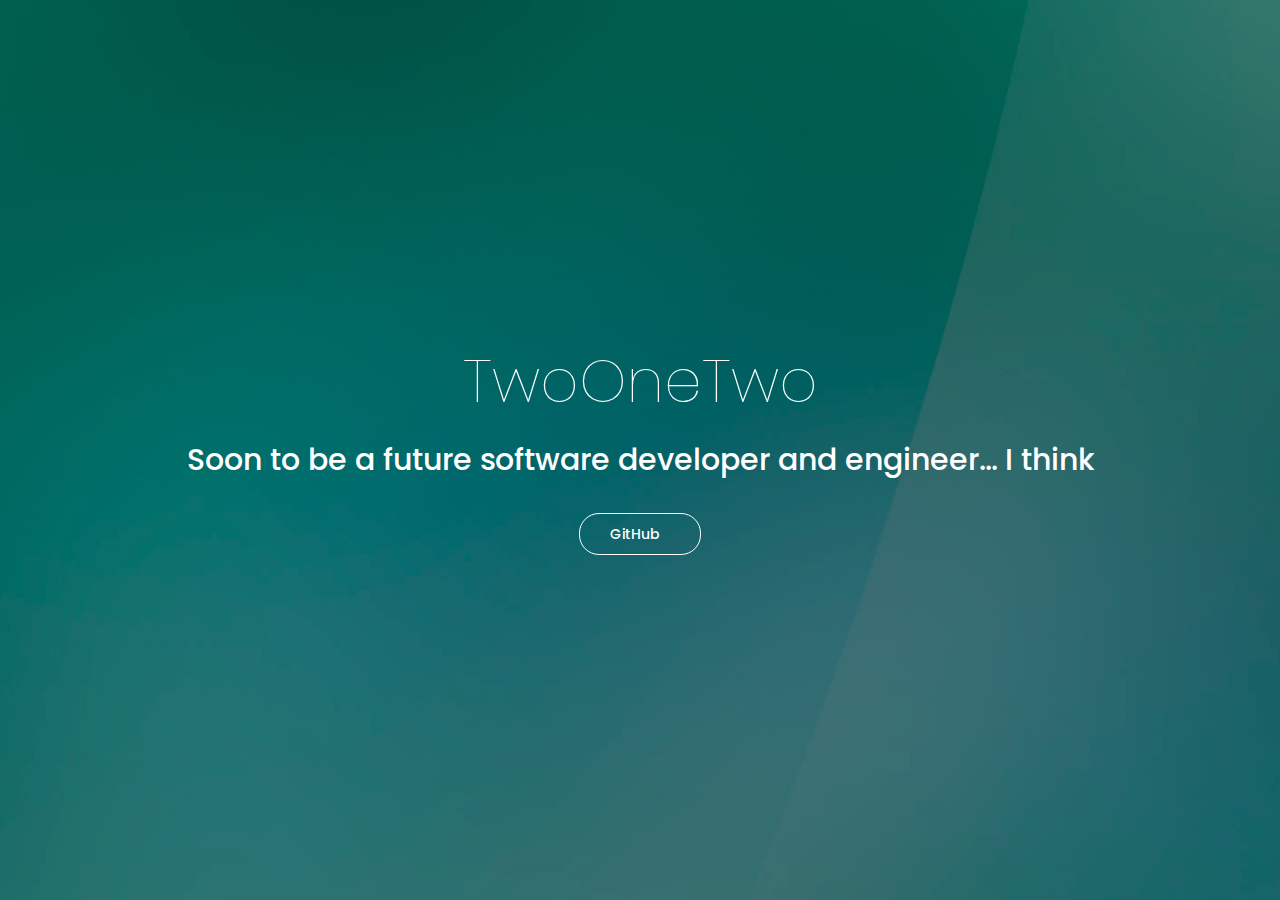
==== idex.html @ f632a08a "reup" ====
<!DOCTYPE html>
<html>
    <head>
        <meta name="viewport" content="width=device-width, initial-scale=1, shrink-to-fit=no">
        <link rel="shortcut icon" href="img/favicon.png">
        <meta name="author" content="TwoOneTwo - A future software developer and engineer">
        <meta name="description" contnent="TwoOneTwo - A future software developer and engineer">
        <meta charset="utf-8">
        <title>TwoOneTwo's Website</title>
        <link href="https://fonts.googleapis.com/css?family=Poppins:100,300,500" rel="stylesheet">
		<link href="fonts/font-awesome.min.css" rel="stylesheet">
		<link rel="stylesheet" href="css/main.css">
    </head>
    <body>
        <sectio class="banner-area fullscreen">
            <div class="banner-content">
                <h1>TwoOneTwo</h1>
                <h2>Soon to be a future software developer and engineer... I think</h2>
                <br />
				<a href="https://github.com/TwoThreeTwo" target="_blank" class="btn">
					<span class="btn-text">GitHub</span>
					<span class="fa fa-github"></span>
				</a>            </div>
        </sectio>
    </body>
</html>
---- css/main.css ----
::-moz-selection, ::selection {
    background-color: #8460f6;
    color: #fff;
  }
  
  body {
    color: #777;
    font-family: Poppins, sans-serif;
    font-size: 14px;
    font-weight: 300;
    line-height: 1.5em;
    margin: 0;
    -webkit-font-smoothing: antialiased;
    -moz-osx-font-smoothing: grayscale;
  }
  
  h1, h2, h3, h4, h5, h6 {
    line-height: 1.5em;
    margin-bottom: 0;
    margin-top: 0;
    font-weight: 500;
  }
  
  h1 {
    font-size: 36px;
  }
  h2 {
    font-size: 30px;
  }
  h3 {
    font-size: 24px;
  }
  h4 {
    font-size: 18px;
  }
  h5 {
    font-size: 16px;
  }
  h6 {
    font-size: 14px;
  }
  
  .spacer {
    display: inline-flex;
  }
  
  .btn {
    line-height: 40px;
    padding: 0 30px;
    border-radius: 20px;
    background: 0 0;
    border: 1px solid #fff;
    font-weight: 500;
    position: relative;
    cursor: pointer;
    align-items: center;
    text-decoration: none;
    outline: 0;
    display: inline-flex;
    margin-top: 10px;
  }
  
  .btn span {
    color: #fff;
    position: relative;
    z-index: 2;
  }
  
  .btn .btn-text {
    -webkit-transition: all 0.3s ease 0s;
    -moz-transition: all 0.3s ease 0s;
    -o-transition: all 0.3s ease 0s;
    transition: all 0.3s ease 0s;
    margin-right: 10px;
  }
  
  .btn:hover .btn-text {
    margin-right: 20px;
  }
  
  .banner-area {
    background: url(../img/header-background.png) no-repeat center center/cover;
    display: flex;
    align-items: center;
    justify-content: center;
    position: absolute;
      top: 0;
      bottom: 0;
      left: 0;
      right: 0;
  }
  
  .banner-content {
    color: #fff;
    text-align: center;
  }
  
  .banner-content h1 {
    font-size: 60px;
    font-weight: 100;
    line-height: 1.2em;
    margin-bottom: 20px;
  }
  
  @media (max-width: 575px) {
    .banner-content h1 {
      font-size: 40px;
    }
  }
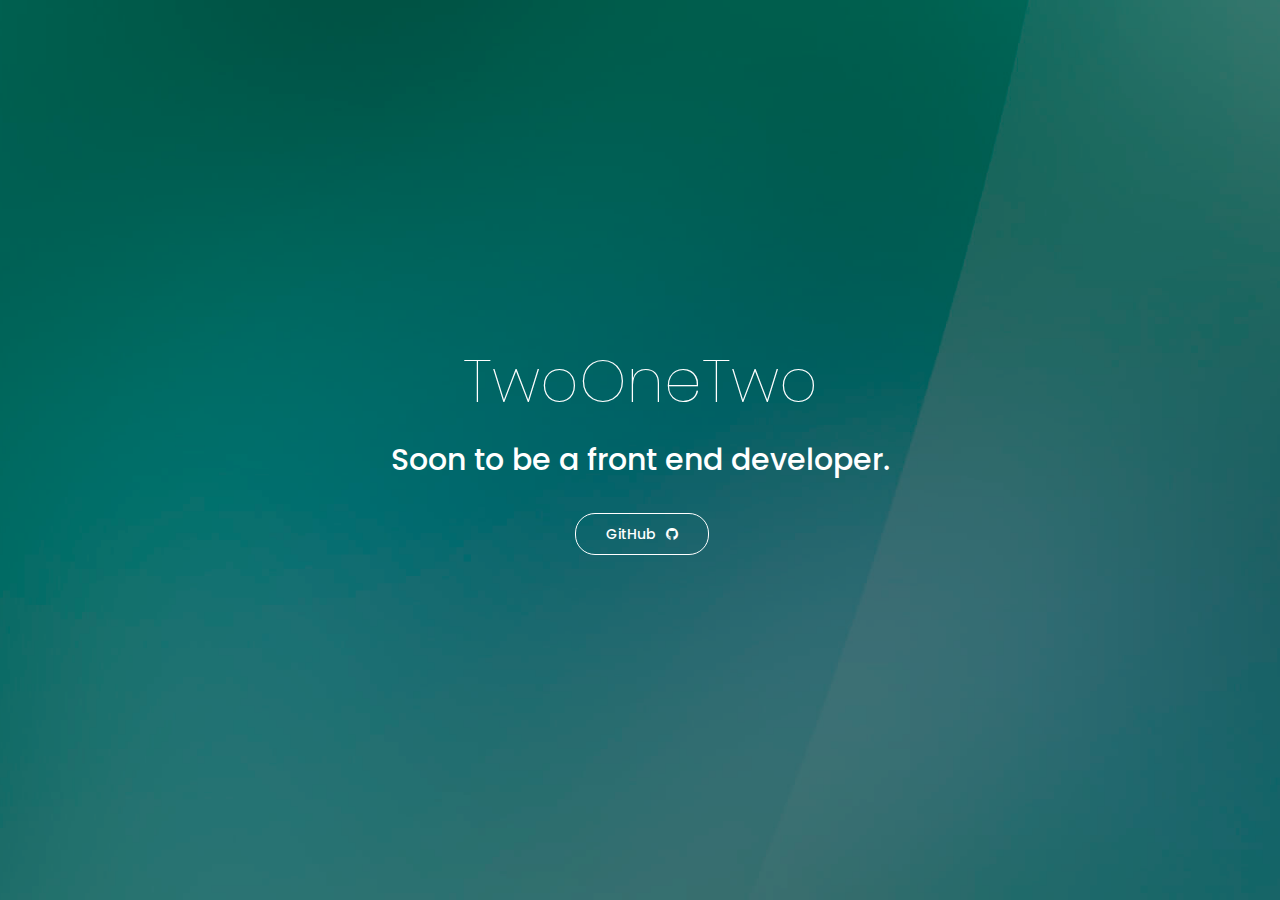
==== commit 74082277: "something" ====
--- a/idex.html
+++ b/idex.html
@@ -1,26 +1,28 @@
 <!DOCTYPE html>
 <html>
-    <head>
-        <meta name="viewport" content="width=device-width, initial-scale=1, shrink-to-fit=no">
-        <link rel="shortcut icon" href="img/favicon.png">
-        <meta name="author" content="TwoOneTwo - A future software developer and engineer">
-        <meta name="description" contnent="TwoOneTwo - A future software developer and engineer">
-        <meta charset="utf-8">
-        <title>TwoOneTwo's Website</title>
-        <link href="https://fonts.googleapis.com/css?family=Poppins:100,300,500" rel="stylesheet">
+	<head>
+		<meta name="viewport" content="width=device-width, initial-scale=1, shrink-to-fit=no">
+		<link rel="shortcut icon" href="img/favicon.png">
+		<meta name="author" content="two">
+		<meta name="description" content="Zach Panzarino - Software Engineer and Entrepreneur">
+		<meta charset="UTF-8">
+		<title>TwoOneTwo's Website</title>
+		<link href="https://fonts.googleapis.com/css?family=Poppins:100,300,500" rel="stylesheet">
 		<link href="fonts/font-awesome.min.css" rel="stylesheet">
 		<link rel="stylesheet" href="css/main.css">
-    </head>
-    <body>
-        <sectio class="banner-area fullscreen">
-            <div class="banner-content">
-                <h1>TwoOneTwo</h1>
-                <h2>Soon to be a future software developer and engineer... I think</h2>
-                <br />
-				<a href="https://github.com/TwoThreeTwo" target="_blank" class="btn">
+	</head>
+	<body>
+		<section class="banner-area fullscreen">
+			<div class="banner-content">
+				<h1>TwoOneTwo</h1>
+				<h2>Soon to be a front end developer.</h2>
+				<br />
+				<span class="spacer"> </span>
+				<a href="https://github.com/panzarino" target="_blank" class="btn">
 					<span class="btn-text">GitHub</span>
 					<span class="fa fa-github"></span>
-				</a>            </div>
-        </sectio>
-    </body>
+				</a>
+			</div>
+		</section>
+	</body>
 </html>